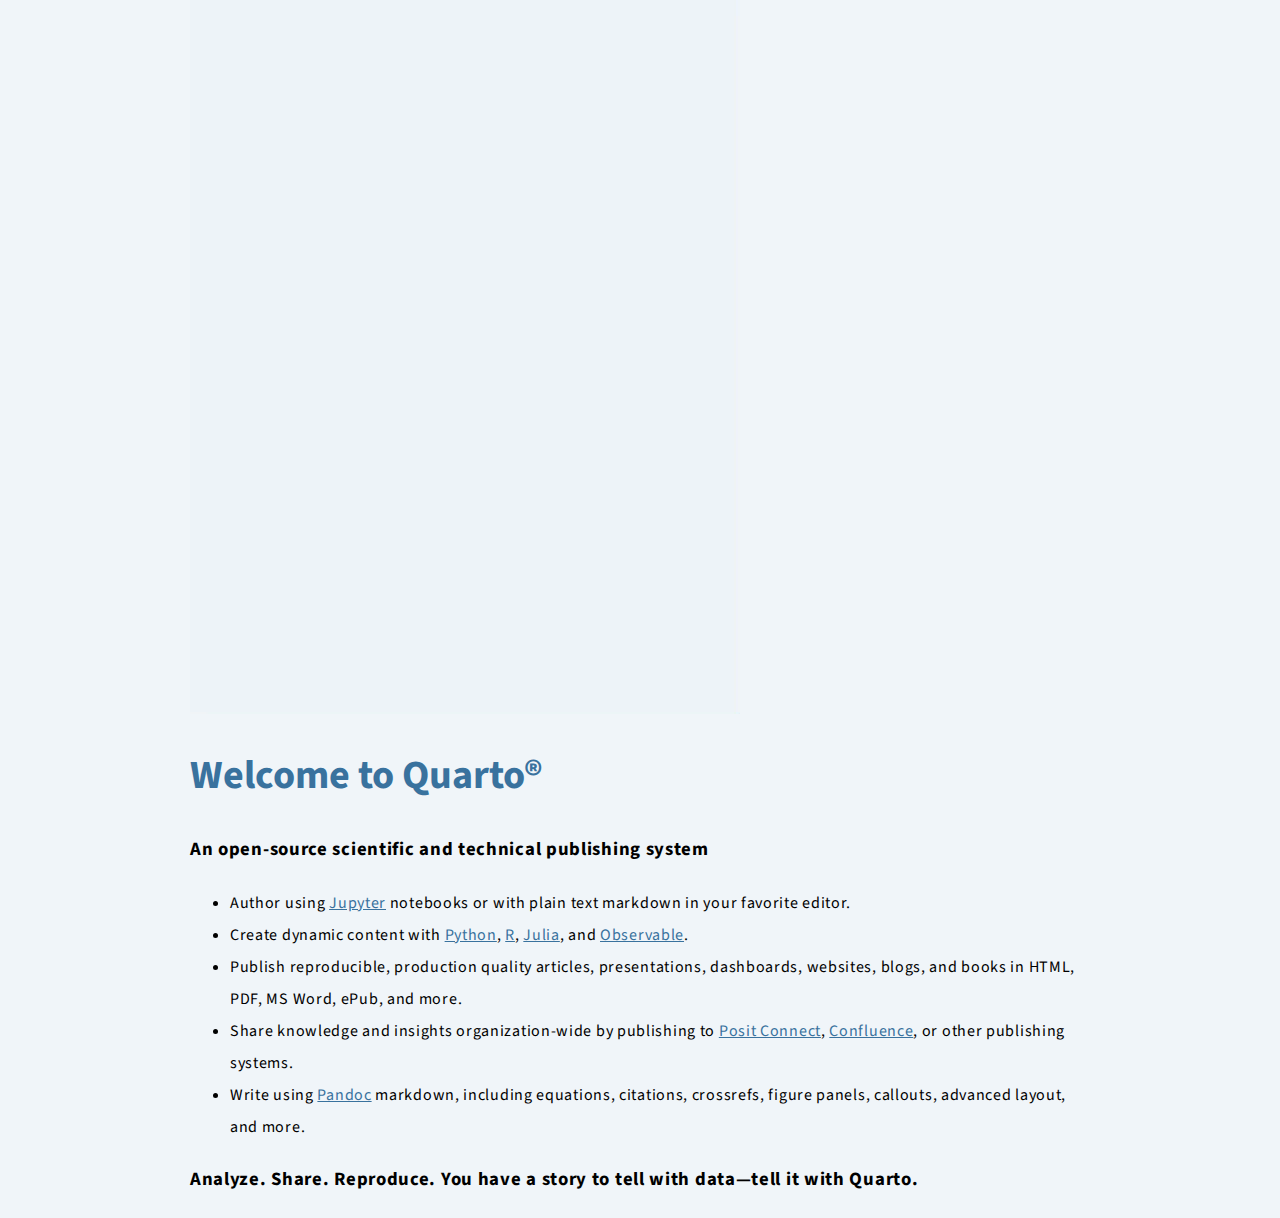
==== quarto-style/index.html @ 7050720c "Cloning Quarto" ====
<!doctype html>
<html lang="en-US">
    <head>
        <meta charset="utf-8"/>
        <meta name="viewport" content="width=device-width" />
        <link rel="preconnect" href="https://fonts.googleapis.com">
        <link rel="preconnect" href="https://fonts.gstatic.com" crossorigin>
        <link href="https://fonts.googleapis.com/css2?family=Source+Sans+3&display=swap" rel="stylesheet">
        <link href="styles/style.css" rel="stylesheet" />
        <title>Quarto - Overview</title>
    </head>
    <body>
        <video src="images/quarto-animation.mp4" type="video/mp4">Sorry, your browser doesn't support embedded videos</video>
        <h1>Welcome to Quarto®</h1>
        <h3>An open-source scientific and technical publishing system</h3>
        <ul>
            <li>Author using <a href="https://jupyter.org/" target="_blank">Jupyter</a> notebooks or with plain text markdown in your favorite editor.</li>
            <li>
                Create dynamic content with <a href="https://quarto.org/docs/computations/python.html" target="_blank">Python</a>, 
                <a href="https://quarto.org/docs/computations/r.html" target="_blank">R</a>, <a href="https://quarto.org/docs/computations/julia.html" target="_blank">Julia</a>, 
                and <a href="https://quarto.org/docs/computations/ojs.html" target="_blank">Observable</a>.
            </li>
            <li>Publish reproducible, production quality articles, presentations, dashboards, websites, blogs, and books in HTML, PDF, MS Word, ePub, and more.</li>
            <li>
                Share knowledge and insights organization-wide by publishing to <a href="https://quarto.org/docs/publishing/rstudio-connect.html" target="_blank">Posit Connect</a>, 
                <a href="https://quarto.org/docs/publishing/confluence.html" target="_blank">Confluence</a>, or other publishing systems.
            </li>
            <li>Write using <a href="https://pandoc.org/" target="_blank">Pandoc</a> markdown, including equations, citations, crossrefs, figure panels, callouts, advanced layout, and more.</li>
        </ul>
        <h3>Analyze. Share. Reproduce. You have a story to tell with data—tell it with Quarto.</h3>
    </body>
</html>
---- quarto-style/styles/style.css ----
html {
    font-family: 'Source Sans 3', sans-serif;
    background-color: #F0F5F9;
}

body {
    width: 900px;
    margin: 0 auto;
}

h1 {
    font-size: 40px;
    font-weight: bold;
    color: #39729E;
}

a {
    color: #39729E;
}

h3, li {
    /* font-size: 16px; */
    line-height: 2;
    letter-spacing: 0.7px;
}
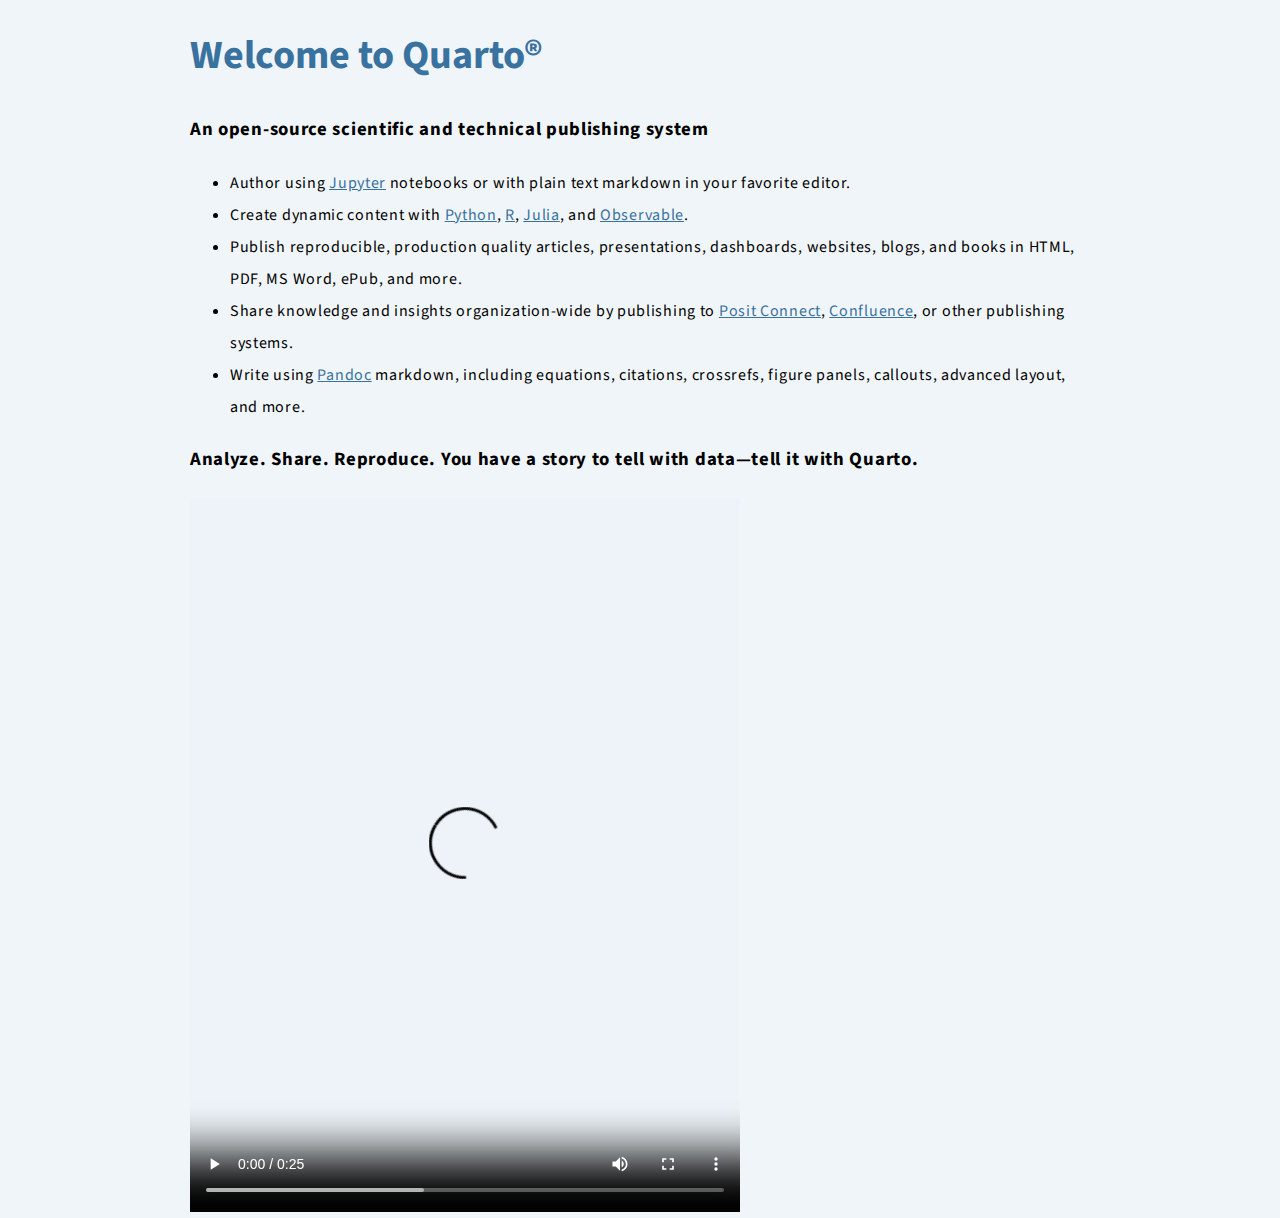
==== commit a1b994c9: "putting container" ====
--- a/quarto-style/index.html
+++ b/quarto-style/index.html
@@ -10,23 +10,30 @@
         <title>Quarto - Overview</title>
     </head>
     <body>
-        <video src="images/quarto-animation.mp4" type="video/mp4">Sorry, your browser doesn't support embedded videos</video>
-        <h1>Welcome to Quarto®</h1>
-        <h3>An open-source scientific and technical publishing system</h3>
-        <ul>
-            <li>Author using <a href="https://jupyter.org/" target="_blank">Jupyter</a> notebooks or with plain text markdown in your favorite editor.</li>
-            <li>
-                Create dynamic content with <a href="https://quarto.org/docs/computations/python.html" target="_blank">Python</a>, 
-                <a href="https://quarto.org/docs/computations/r.html" target="_blank">R</a>, <a href="https://quarto.org/docs/computations/julia.html" target="_blank">Julia</a>, 
-                and <a href="https://quarto.org/docs/computations/ojs.html" target="_blank">Observable</a>.
-            </li>
-            <li>Publish reproducible, production quality articles, presentations, dashboards, websites, blogs, and books in HTML, PDF, MS Word, ePub, and more.</li>
-            <li>
-                Share knowledge and insights organization-wide by publishing to <a href="https://quarto.org/docs/publishing/rstudio-connect.html" target="_blank">Posit Connect</a>, 
-                <a href="https://quarto.org/docs/publishing/confluence.html" target="_blank">Confluence</a>, or other publishing systems.
-            </li>
-            <li>Write using <a href="https://pandoc.org/" target="_blank">Pandoc</a> markdown, including equations, citations, crossrefs, figure panels, callouts, advanced layout, and more.</li>
-        </ul>
-        <h3>Analyze. Share. Reproduce. You have a story to tell with data—tell it with Quarto.</h3>
+        <!-- <div class="header"><h1>Welcome to Quarto®</h1></div> -->
+        <div class="container">
+            <div class="text-container">
+                <h1>Welcome to Quarto®</h1>
+                <h3>An open-source scientific and technical publishing system</h3>
+                <ul>
+                    <li>Author using <a href="https://jupyter.org/" target="_blank">Jupyter</a> notebooks or with plain text markdown in your favorite editor.</li>
+                    <li>
+                        Create dynamic content with <a href="https://quarto.org/docs/computations/python.html" target="_blank">Python</a>, 
+                        <a href="https://quarto.org/docs/computations/r.html" target="_blank">R</a>, <a href="https://quarto.org/docs/computations/julia.html" target="_blank">Julia</a>, 
+                        and <a href="https://quarto.org/docs/computations/ojs.html" target="_blank">Observable</a>.
+                    </li>
+                    <li>Publish reproducible, production quality articles, presentations, dashboards, websites, blogs, and books in HTML, PDF, MS Word, ePub, and more.</li>
+                    <li>
+                        Share knowledge and insights organization-wide by publishing to <a href="https://quarto.org/docs/publishing/rstudio-connect.html" target="_blank">Posit Connect</a>, 
+                        <a href="https://quarto.org/docs/publishing/confluence.html" target="_blank">Confluence</a>, or other publishing systems.
+                    </li>
+                    <li>Write using <a href="https://pandoc.org/" target="_blank">Pandoc</a> markdown, including equations, citations, crossrefs, figure panels, callouts, advanced layout, and more.</li>
+                </ul>
+                <h3>Analyze. Share. Reproduce. You have a story to tell with data—tell it with Quarto.</h3>
+            </div>
+            <div class="video-container">
+                <video controls src="images/quarto-animation.mp4" type="video/mp4">Sorry, your browser doesn't support embedded videos</video>
+            </div>
+        </div>
     </body>
 </html>